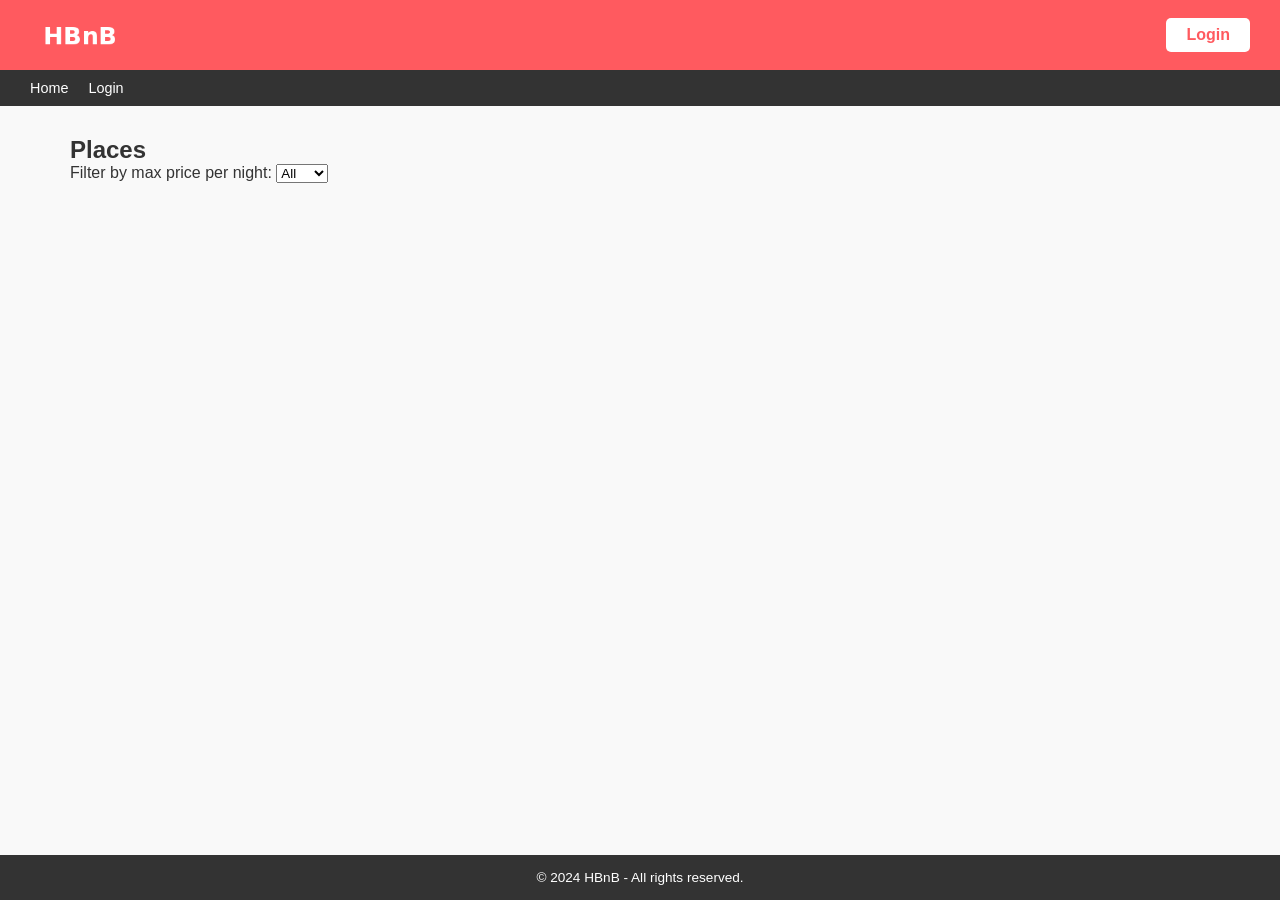
==== part4/hbnb/web/index.html @ dddb1c50 "Add the code" ====
<!DOCTYPE html>
<html lang="en">
<head>
    <meta charset="UTF-8">
    <meta name="viewport" content="width=device-width, initial-scale=1.0">
    <title>HBnB - Home</title>
    <link rel="icon" type="image/png" href="icon.png">
    <link rel="stylesheet" href="styles.css">
</head>
<body>
    <header>
        <img src="logo.png" alt="HBnB Logo" class="logo">
        <a href="login.html" id="login-link" class="login-button" style="display: none;">Login</a>
    </header>
    <nav>
        <a href="index.html">Home</a>
        <a href="login.html">Login</a>
    </nav>
    <main>
        <h2>Places</h2>
        <div class="filter-section">
            <label for="price-filter">Filter by max price per night:</label>
            <select id="price-filter">
                <option value="all">All</option>
                <option value="10">$10</option>
                <option value="50">$50</option>
                <option value="100">$100</option>
            </select>
        </div>
        <div id="places-list" class="places-list">
            <!-- Places will be dynamically injected here -->
        </div>
    </main>
    <footer>
        <p>&copy; 2024 HBnB - All rights reserved.</p>
    </footer>
    <script src="scripts.js"></script>
</body>
</html>
---- part4/hbnb/web/styles.css ----
* {
    margin: 0;
    padding: 0;
    box-sizing: border-box;
}

body {
    font-family: Arial, sans-serif;
    background-color: #f9f9f9;
    color: #333;
    display: flex;
    flex-direction: column;
    min-height: 100vh;
}

header {
    background-color: #ff5a5f;
    padding: 15px 30px;
    display: flex;
    justify-content: space-between;
    align-items: center;
}

header .logo {
    height: 40px;
}

.login-button {
    background-color: white;
    color: #ff5a5f;
    border: none;
    padding: 8px 20px;
    border-radius: 5px;
    font-weight: bold;
    text-decoration: none;
    cursor: pointer;
}

nav {
    background-color: #333;
    padding: 10px 30px;
    display: flex;
    gap: 20px;
}

nav a {
    color: white;
    text-decoration: none;
    font-size: 0.9rem;
}

nav a:hover {
    text-decoration: underline;
}

main {
    flex: 1;
    padding: 30px;
    max-width: 1200px;
    margin: 0 auto;
    width: 100%;
}

footer {
    background-color: #333;
    color: white;
    text-align: center;
    padding: 15px;
    font-size: 0.85rem;
}

/* Cards */
.place-card, .review-card {
    border: 1px solid #ddd;
    border-radius: 10px;
    margin: 20px;
    padding: 10px;
    background-color: white;
}

.places-list {
    display: flex;
    flex-wrap: wrap;
}

.place-card h3 {
    margin-bottom: 8px;
    font-size: 1.1rem;
}

.place-card p {
    margin-bottom: 8px;
    color: #555;
}

.details-button {
    display: inline-block;
    margin-top: 8px;
    padding: 8px 16px;
    background-color: #ff5a5f;
    color: white;
    border-radius: 5px;
    text-decoration: none;
    font-size: 0.9rem;
}

/* Place details */
.place-details {
    border: 1px solid #ddd;
    border-radius: 10px;
    margin: 20px;
    padding: 10px;
    background-color: white;
}

.place-info h1 {
    margin-bottom: 10px;
}

.place-info p {
    margin-bottom: 8px;
    color: #555;
}

.reviews-section {
    margin-top: 30px;
}

.review-card p {
    margin-bottom: 6px;
    color: #555;
}

/* Forms */
.form-container {
    max-width: 450px;
    margin: 40px auto;
    background-color: white;
    border: 1px solid #ddd;
    border-radius: 10px;
    padding: 30px;
}

.form-container h1 {
    margin-bottom: 20px;
    font-size: 1.5rem;
}

.form-group {
    margin-bottom: 15px;
}

.form-group label {
    display: block;
    margin-bottom: 5px;
    font-weight: bold;
    font-size: 0.9rem;
}

.form-group input,
.form-group textarea,
.form-group select {
    width: 100%;
    padding: 10px;
    border: 1px solid #ddd;
    border-radius: 5px;
    font-size: 0.95rem;
}

.submit-btn {
    width: 100%;
    padding: 12px;
    background-color: #ff5a5f;
    color: white;
    border: none;
    border-radius: 5px;
    font-size: 1rem;
    cursor: pointer;
}

.add-review-btn {
    display: inline-block;
    margin: 20px;
    padding: 10px 24px;
    background-color: #ff5a5f;
    color: white;
    border-radius: 5px;
    text-decoration: none;
}
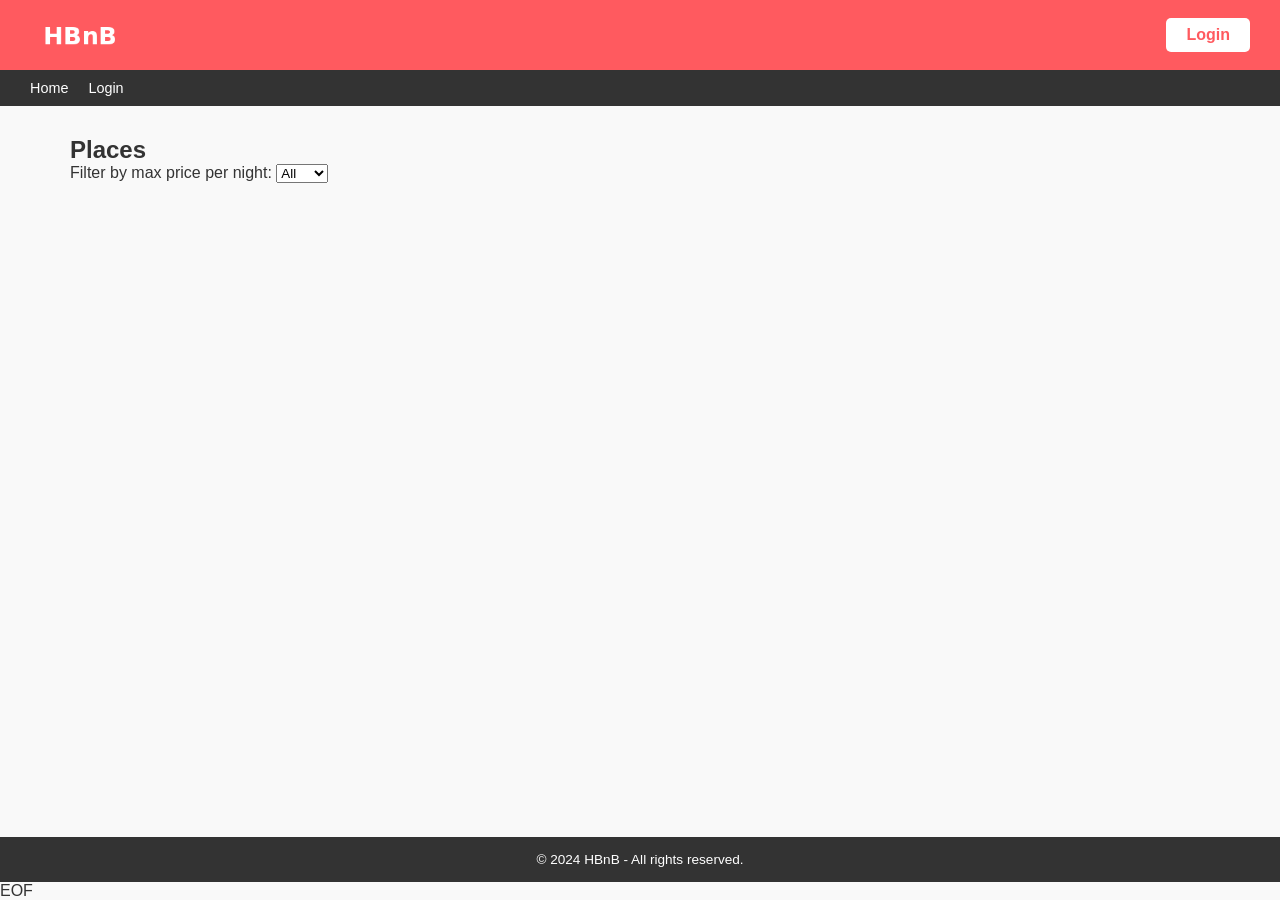
==== commit 9ae1b22f: "Add the code" ====
--- a/part4/hbnb/web/index.html
+++ b/part4/hbnb/web/index.html
@@ -14,7 +14,7 @@
     </header>
     <nav>
         <a href="index.html">Home</a>
-        <a href="login.html">Login</a>
+        <a href="login.html" id="nav-login-link">Login</a>
     </nav>
     <main>
         <h2>Places</h2>
@@ -37,3 +37,4 @@
     <script src="scripts.js"></script>
 </body>
 </html>
+EOF
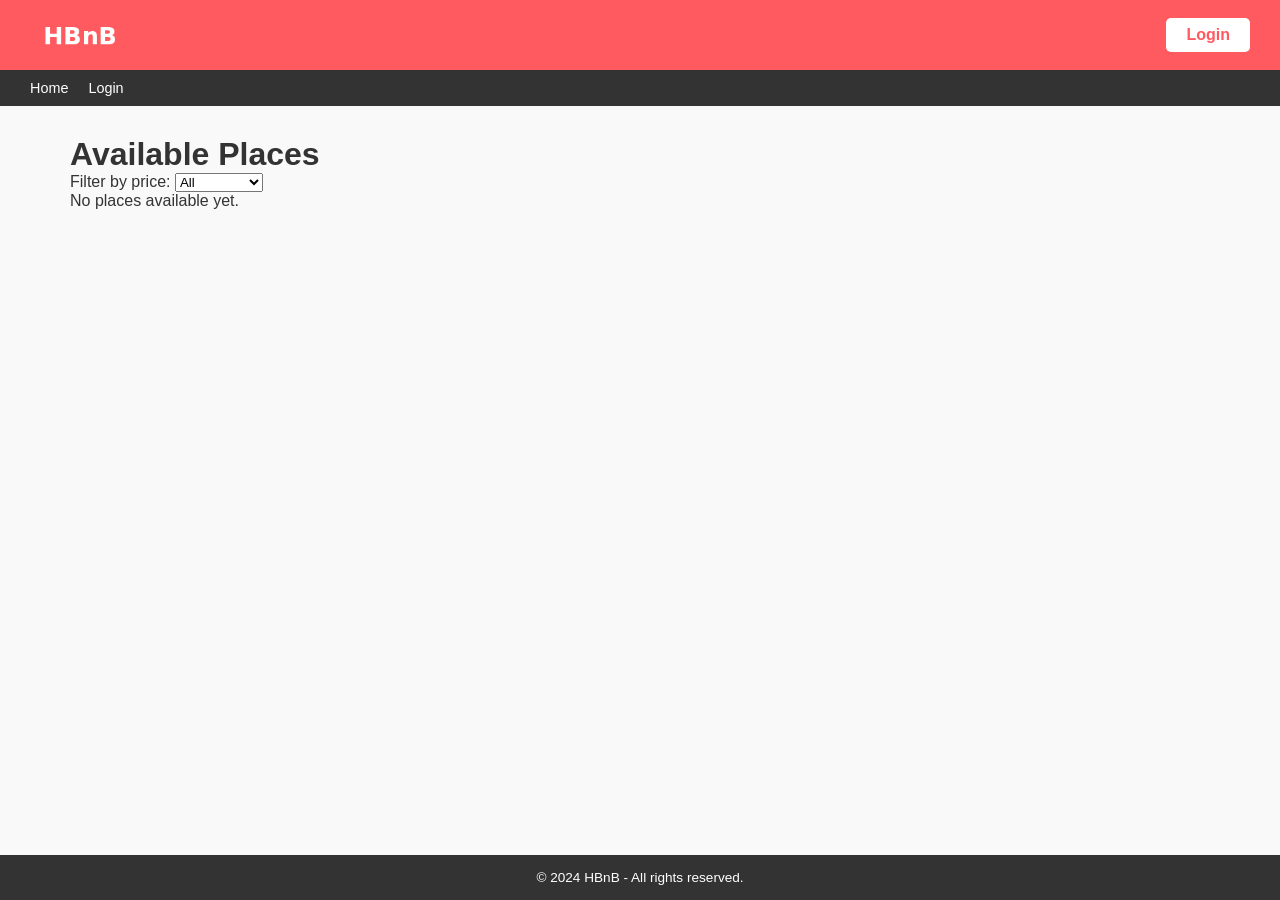
==== commit 1a0d6cb9: "add the code" ====
--- a/part4/hbnb/web/index.html
+++ b/part4/hbnb/web/index.html
@@ -4,37 +4,45 @@
     <meta charset="UTF-8">
     <meta name="viewport" content="width=device-width, initial-scale=1.0">
     <title>HBnB - Home</title>
-    <link rel="icon" type="image/png" href="icon.png">
     <link rel="stylesheet" href="styles.css">
 </head>
 <body>
-    <header>
-        <img src="logo.png" alt="HBnB Logo" class="logo">
-        <a href="login.html" id="login-link" class="login-button" style="display: none;">Login</a>
-    </header>
-    <nav>
-        <a href="index.html">Home</a>
-        <a href="login.html" id="nav-login-link">Login</a>
-    </nav>
-    <main>
-        <h2>Places</h2>
-        <div class="filter-section">
-            <label for="price-filter">Filter by max price per night:</label>
-            <select id="price-filter">
-                <option value="all">All</option>
-                <option value="10">$10</option>
-                <option value="50">$50</option>
-                <option value="100">$100</option>
-            </select>
-        </div>
-        <div id="places-list" class="places-list">
-            <!-- Places will be dynamically injected here -->
-        </div>
-    </main>
-    <footer>
-        <p>&copy; 2024 HBnB - All rights reserved.</p>
-    </footer>
-    <script src="scripts.js"></script>
+
+<header>
+    <img src="logo.png" alt="HBnB Logo" class="logo">
+
+    <div id="user-info" class="user-info" style="display: none;">
+        <span id="username-display"></span>
+        <button id="logout-btn" class="logout-btn">Logout</button>
+    </div>
+
+    <a href="login.html" id="login-link" class="login-button">Login</a>
+</header>
+
+<nav>
+    <a href="index.html">Home</a>
+    <a href="login.html" id="nav-login-link">Login</a>
+</nav>
+
+<main>
+    <h1>Available Places</h1>
+
+    <label for="price-filter">Filter by price:</label>
+    <select id="price-filter">
+        <option value="all">All</option>
+        <option value="50">Up to $50</option>
+        <option value="100">Up to $100</option>
+        <option value="200">Up to $200</option>
+    </select>
+
+    <div id="places-list" class="places-list"></div>
+</main>
+
+<footer>
+    <p>&copy; 2024 HBnB - All rights reserved.</p>
+</footer>
+
+<script src="scripts.js"></script>
 </body>
 </html>
-EOF
+
--- a/part4/hbnb/web/styles.css
+++ b/part4/hbnb/web/styles.css
@@ -187,3 +187,26 @@
     border-radius: 5px;
     text-decoration: none;
 }
+
+.user-info {
+    display: flex;
+    align-items: center;
+    gap: 12px;
+    font-weight: bold;
+    color: #fff;
+}
+
+.logout-btn {
+    background: #ff4d4d;
+    border: none;
+    padding: 6px 12px;
+    border-radius: 6px;
+    color: white;
+    cursor: pointer;
+    transition: 0.2s;
+}
+
+.logout-btn:hover {
+    background: #e60000;
+}
+
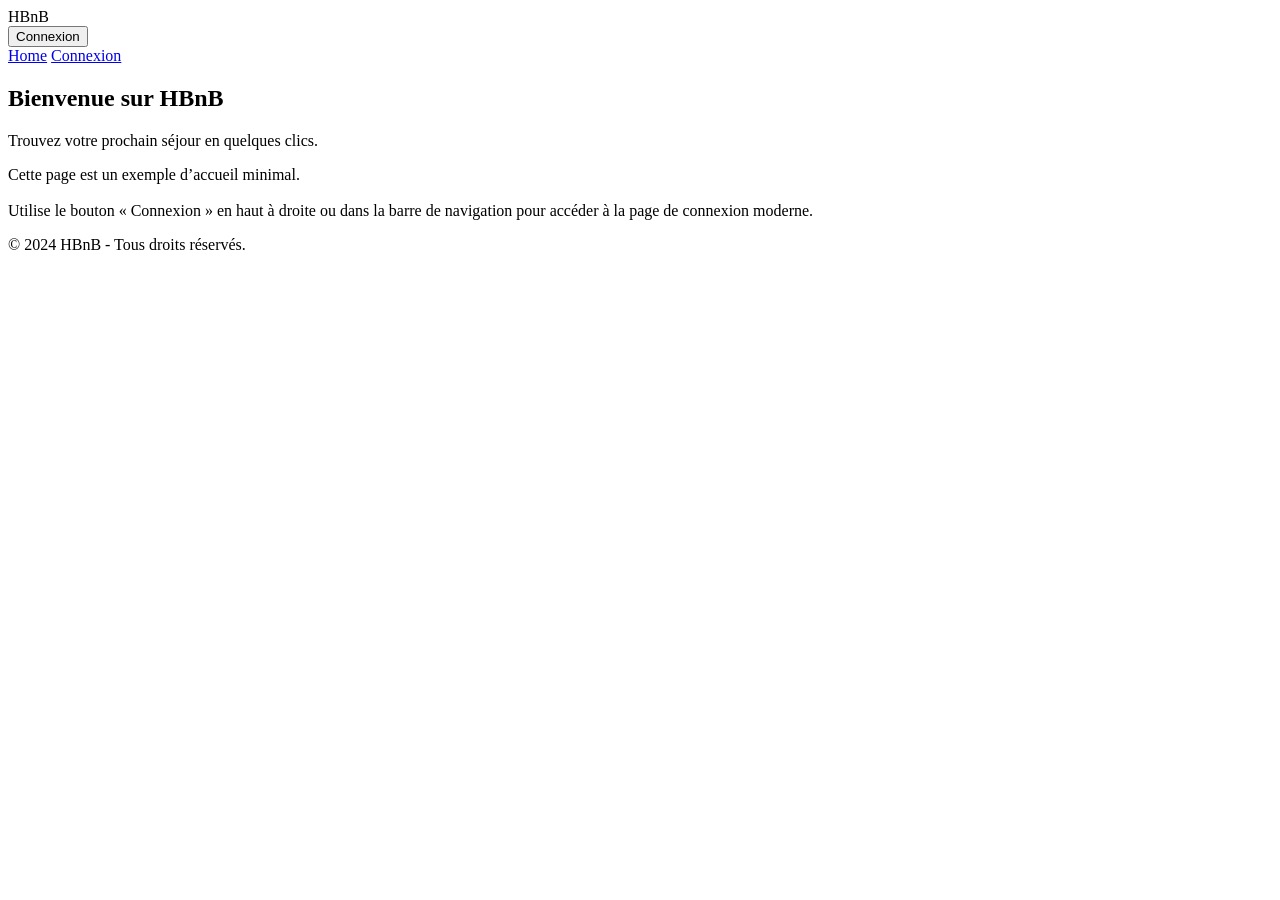
==== commit f8f1d95e: "add the code" ====
--- a/part4/hbnb/web/index.html
+++ b/part4/hbnb/web/index.html
@@ -1,48 +1,40 @@
 <!DOCTYPE html>
-<html lang="en">
+<html lang="fr">
 <head>
     <meta charset="UTF-8">
-    <meta name="viewport" content="width=device-width, initial-scale=1.0">
-    <title>HBnB - Home</title>
-    <link rel="stylesheet" href="styles.css">
+    <title>HBnB – Accueil</title>
+    <link rel="stylesheet" href="style.css">
 </head>
 <body>
 
 <header>
-    <img src="logo.png" alt="HBnB Logo" class="logo">
-
-    <div id="user-info" class="user-info" style="display: none;">
-        <span id="username-display"></span>
-        <button id="logout-btn" class="logout-btn">Logout</button>
-    </div>
-
-    <a href="login.html" id="login-link" class="login-button">Login</a>
+    <div class="logo">HBnB</div>
+    <button class="header-btn" onclick="window.location.href='login.html'">
+        Connexion
+    </button>
 </header>
 
 <nav>
     <a href="index.html">Home</a>
-    <a href="login.html" id="nav-login-link">Login</a>
+    <a href="login.html">Connexion</a>
 </nav>
 
 <main>
-    <h1>Available Places</h1>
-
-    <label for="price-filter">Filter by price:</label>
-    <select id="price-filter">
-        <option value="all">All</option>
-        <option value="50">Up to $50</option>
-        <option value="100">Up to $100</option>
-        <option value="200">Up to $200</option>
-    </select>
-
-    <div id="places-list" class="places-list"></div>
+    <div class="card">
+        <h2>Bienvenue sur HBnB</h2>
+        <p class="subtitle">Trouvez votre prochain séjour en quelques clics.</p>
+        <p class="dashboard-info">
+            Cette page est un exemple d’accueil minimal.<br><br>
+            Utilise le bouton « Connexion » en haut à droite ou dans la barre de navigation
+            pour accéder à la page de connexion moderne.
+        </p>
+    </div>
 </main>
 
 <footer>
-    <p>&copy; 2024 HBnB - All rights reserved.</p>
+    © 2024 HBnB - Tous droits réservés.
 </footer>
 
-<script src="scripts.js"></script>
 </body>
 </html>
 
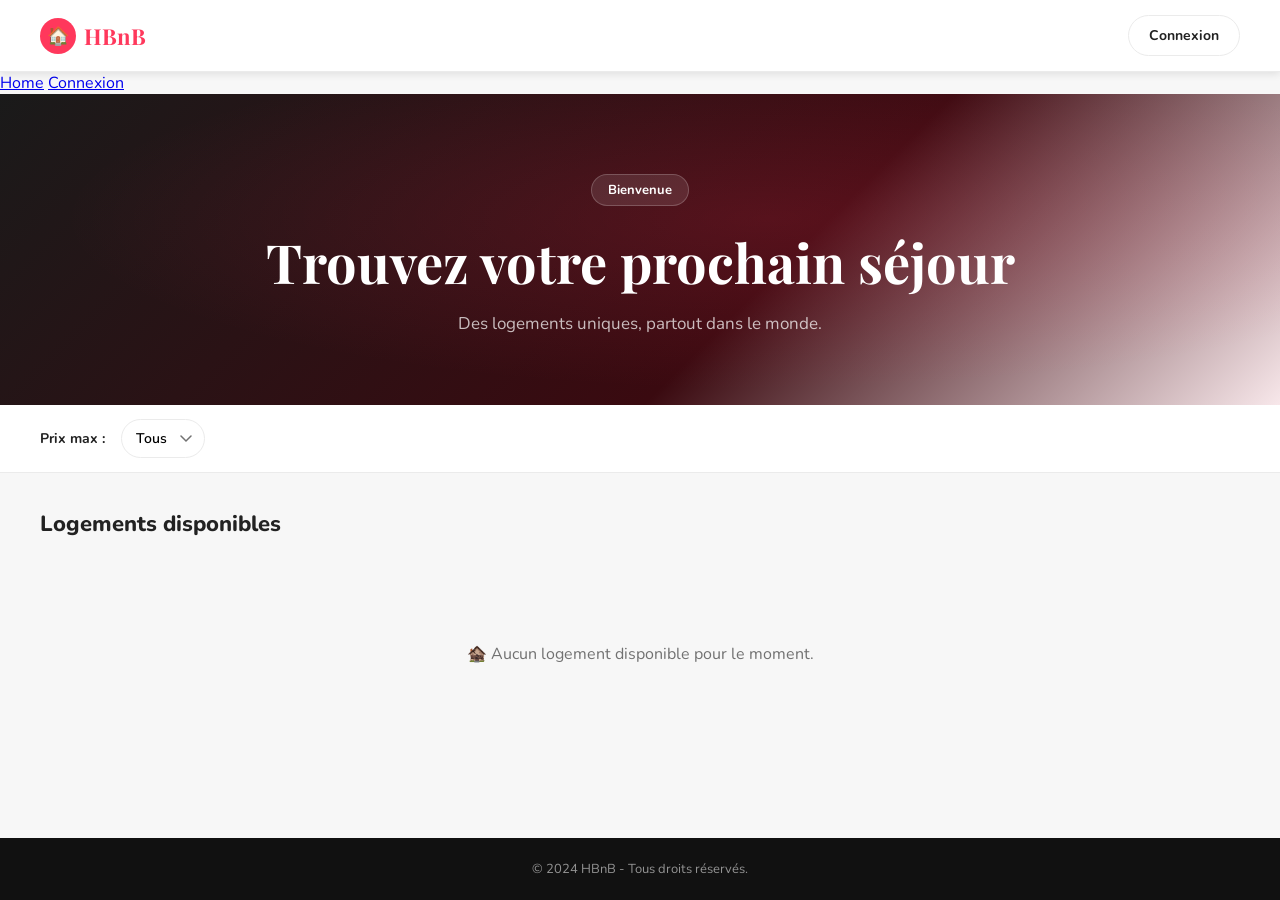
==== commit 1c63feba: "add the code" ====
--- a/part4/hbnb/web/index.html
+++ b/part4/hbnb/web/index.html
@@ -3,15 +3,27 @@
 <head>
     <meta charset="UTF-8">
     <title>HBnB – Accueil</title>
-    <link rel="stylesheet" href="style.css">
+    <link rel="stylesheet" href="styles.css">
+    <script defer src="scripts.js"></script>
 </head>
 <body>
 
 <header>
-    <div class="logo">HBnB</div>
-    <button class="header-btn" onclick="window.location.href='login.html'">
-        Connexion
-    </button>
+    <a href="index.html" class="header-logo">
+        <div class="logo-icon">🏠</div>
+        <div class="logo-text">HBnB</div>
+    </a>
+
+    <div class="header-right">
+        <div id="user-info" class="user-info" style="display:none;">
+            <span id="username-display"></span>
+            <button id="logout-btn">Logout</button>
+        </div>
+
+        <div id="login-link">
+            <a href="login.html">Connexion</a>
+        </div>
+    </div>
 </header>
 
 <nav>
@@ -19,16 +31,25 @@
     <a href="login.html">Connexion</a>
 </nav>
 
-<main>
-    <div class="card">
-        <h2>Bienvenue sur HBnB</h2>
-        <p class="subtitle">Trouvez votre prochain séjour en quelques clics.</p>
-        <p class="dashboard-info">
-            Cette page est un exemple d’accueil minimal.<br><br>
-            Utilise le bouton « Connexion » en haut à droite ou dans la barre de navigation
-            pour accéder à la page de connexion moderne.
-        </p>
-    </div>
+<section class="hero">
+    <span class="hero-badge">Bienvenue</span>
+    <h1>Trouvez votre prochain séjour</h1>
+    <p>Des logements uniques, partout dans le monde.</p>
+</section>
+
+<section class="filter-bar">
+    <label for="price-filter">Prix max :</label>
+    <select id="price-filter">
+        <option value="all">Tous</option>
+        <option value="50">50€</option>
+        <option value="100">100€</option>
+        <option value="200">200€</option>
+    </select>
+</section>
+
+<main class="places-section">
+    <h2>Logements disponibles</h2>
+    <div id="places-list"></div>
 </main>
 
 <footer>
--- a/part4/hbnb/web/styles.css
+++ b/part4/hbnb/web/styles.css
@@ -0,0 +1,382 @@
+@import url('https://fonts.googleapis.com/css2?family=Nunito:wght@400;600;700;800;900&family=Playfair+Display:wght@700&display=swap');
+
+:root {
+  --red:       #FF385C;
+  --red-dark:  #E31C5F;
+  --black:     #111111;
+  --dark:      #222222;
+  --mid:       #717171;
+  --light:     #EBEBEB;
+  --bg:        #F7F7F7;
+  --white:     #FFFFFF;
+  --shadow-sm: 0 2px 8px rgba(0,0,0,.10);
+  --shadow-md: 0 6px 24px rgba(0,0,0,.13);
+  --shadow-lg: 0 16px 48px rgba(0,0,0,.16);
+  --radius:    14px;
+  --transition:.22s cubic-bezier(.4,0,.2,1);
+}
+
+*, *::before, *::after { box-sizing: border-box; margin: 0; padding: 0; }
+html { scroll-behavior: smooth; }
+body {
+  font-family: 'Nunito', sans-serif;
+  background: var(--bg);
+  color: var(--dark);
+  min-height: 100vh;
+  display: flex;
+  flex-direction: column;
+}
+
+/* ── HEADER ── */
+header {
+  position: sticky; top: 0; z-index: 100;
+  background: var(--white);
+  border-bottom: 1px solid var(--light);
+  padding: 0 40px;
+  height: 72px;
+  display: flex; align-items: center; justify-content: space-between;
+  box-shadow: var(--shadow-sm);
+}
+.header-logo {
+  display: flex; align-items: center; gap: 8px;
+  text-decoration: none;
+}
+.logo-icon {
+  width: 36px; height: 36px;
+  background: var(--red);
+  border-radius: 50%;
+  display: flex; align-items: center; justify-content: center;
+  font-size: 18px; color: white;
+}
+.logo-text {
+  font-family: 'Playfair Display', serif;
+  font-size: 22px; font-weight: 700;
+  color: var(--red);
+}
+.header-right {
+  display: flex; align-items: center; gap: 12px;
+}
+#login-link a, .btn-outline {
+  padding: 10px 20px;
+  border: 1.5px solid var(--light);
+  border-radius: 24px;
+  background: var(--white);
+  color: var(--dark);
+  font-family: 'Nunito', sans-serif;
+  font-size: 14px; font-weight: 700;
+  cursor: pointer; text-decoration: none;
+  transition: var(--transition);
+  display: inline-block;
+}
+#login-link a:hover, .btn-outline:hover {
+  box-shadow: var(--shadow-md);
+}
+#user-info {
+  display: flex; align-items: center; gap: 10px;
+}
+#username-display { font-weight: 700; font-size: 14px; }
+#logout-btn {
+  padding: 9px 18px;
+  border: 1.5px solid var(--light);
+  border-radius: 24px;
+  background: var(--white);
+  font-family: 'Nunito', sans-serif;
+  font-size: 13px; font-weight: 700;
+  cursor: pointer;
+  transition: var(--transition);
+}
+#logout-btn:hover { background: var(--bg); box-shadow: var(--shadow-sm); }
+
+/* ── HERO ── */
+.hero {
+  background: linear-gradient(135deg, #1a1a1a 0%, #3a0a10 60%, #ff385c15 100%);
+  color: white;
+  text-align: center;
+  padding: 80px 20px 70px;
+  position: relative;
+  overflow: hidden;
+}
+.hero::before {
+  content: '';
+  position: absolute; inset: 0;
+  background: radial-gradient(ellipse at 60% 40%, #ff385c28 0%, transparent 65%);
+  pointer-events: none;
+}
+.hero-badge {
+  display: inline-block;
+  background: rgba(255,255,255,.1);
+  border: 1px solid rgba(255,255,255,.2);
+  color: white;
+  padding: 6px 16px; border-radius: 24px;
+  font-size: 13px; font-weight: 700;
+  margin-bottom: 20px;
+  position: relative;
+}
+.hero h1 {
+  font-family: 'Playfair Display', serif;
+  font-size: clamp(30px, 5vw, 54px);
+  font-weight: 700;
+  margin-bottom: 14px;
+  position: relative;
+}
+.hero p {
+  font-size: 17px; color: rgba(255,255,255,.72);
+  margin-bottom: 0; position: relative;
+}
+
+/* ── FILTER BAR ── */
+.filter-bar {
+  background: var(--white);
+  border-bottom: 1px solid var(--light);
+  padding: 14px 40px;
+  display: flex; align-items: center; gap: 16px;
+}
+.filter-bar label { font-size: 14px; font-weight: 700; }
+.filter-bar select {
+  padding: 9px 36px 9px 14px;
+  border: 1.5px solid var(--light);
+  border-radius: 24px;
+  font-family: 'Nunito', sans-serif;
+  font-size: 14px; font-weight: 600;
+  background: var(--white);
+  cursor: pointer;
+  transition: var(--transition);
+  appearance: none;
+  background-image: url("data:image/svg+xml,%3Csvg xmlns='http://www.w3.org/2000/svg' width='12' height='8' viewBox='0 0 12 8'%3E%3Cpath d='M1 1l5 5 5-5' stroke='%23717171' stroke-width='1.5' fill='none' stroke-linecap='round'/%3E%3C/svg%3E");
+  background-repeat: no-repeat;
+  background-position: right 12px center;
+}
+.filter-bar select:focus { outline: none; border-color: var(--dark); }
+
+/* ── PLACES GRID ── */
+main { flex: 1; }
+.places-section { padding: 36px 40px 60px; }
+.places-section h2 { font-size: 22px; font-weight: 800; margin-bottom: 24px; }
+#places-list {
+  display: grid;
+  grid-template-columns: repeat(auto-fill, minmax(280px, 1fr));
+  gap: 28px;
+}
+
+/* ── PLACE CARD ── */
+.place-card {
+  background: var(--white);
+  border-radius: var(--radius);
+  overflow: hidden;
+  box-shadow: var(--shadow-sm);
+  transition: var(--transition);
+  display: flex; flex-direction: column;
+}
+.place-card:hover { transform: translateY(-4px); box-shadow: var(--shadow-lg); }
+.place-card-img-placeholder {
+  height: 200px;
+  display: flex; align-items: center; justify-content: center;
+  font-size: 52px;
+}
+.place-card-body { padding: 16px 18px 8px; flex: 1; }
+.place-card-body h3 { font-size: 16px; font-weight: 800; margin-bottom: 6px; color: var(--black); }
+.place-card-body p {
+  font-size: 13px; color: var(--mid); line-height: 1.5;
+  display: -webkit-box;
+  -webkit-line-clamp: 2;
+  -webkit-box-orient: vertical;
+  overflow: hidden;
+}
+.place-card-footer {
+  padding: 12px 18px 16px;
+  display: flex; align-items: center; justify-content: space-between;
+  border-top: 1px solid var(--light);
+}
+.place-price { font-size: 15px; font-weight: 800; color: var(--black); }
+.place-price span { font-weight: 600; color: var(--mid); font-size: 13px; }
+.details-button {
+  padding: 8px 18px;
+  background: var(--red);
+  color: white;
+  border-radius: 24px;
+  text-decoration: none;
+  font-size: 13px; font-weight: 800;
+  transition: var(--transition);
+}
+.details-button:hover { background: var(--red-dark); transform: scale(1.04); }
+.empty-state { grid-column: 1/-1; text-align: center; padding: 80px 20px; color: var(--mid); font-size: 16px; }
+
+/* ── AUTH PAGE ── */
+.auth-page {
+  flex: 1;
+  display: flex; align-items: center; justify-content: center;
+  padding: 48px 20px;
+  background: linear-gradient(135deg, #f7f7f7 0%, #ffe4e8 100%);
+}
+.auth-card {
+  background: var(--white);
+  border-radius: 24px;
+  padding: 48px 44px;
+  width: 100%; max-width: 420px;
+  box-shadow: var(--shadow-lg);
+}
+.auth-logo { text-align: center; margin-bottom: 28px; }
+.auth-logo .logo-icon { width: 52px; height: 52px; font-size: 26px; margin: 0 auto 10px; }
+.auth-logo .logo-text { font-size: 26px; }
+.auth-card h3 {
+  font-size: 20px; font-weight: 800;
+  text-align: center; margin-bottom: 28px; color: var(--black);
+}
+.form-group { margin-bottom: 18px; }
+.form-group label { display: block; font-size: 13px; font-weight: 700; color: var(--dark); margin-bottom: 6px; }
+.form-group input,
+.form-group select,
+.form-group textarea {
+  width: 100%;
+  padding: 13px 16px;
+  border: 1.5px solid var(--light);
+  border-radius: var(--radius);
+  font-family: 'Nunito', sans-serif;
+  font-size: 15px; color: var(--dark);
+  background: var(--bg);
+  transition: var(--transition);
+}
+.form-group input:focus,
+.form-group select:focus,
+.form-group textarea:focus {
+  outline: none; border-color: var(--dark);
+  background: var(--white);
+  box-shadow: 0 0 0 3px rgba(0,0,0,.06);
+}
+.form-group textarea { resize: vertical; min-height: 110px; }
+.btn-primary {
+  width: 100%; padding: 14px;
+  background: var(--red); color: white;
+  border: none; border-radius: var(--radius);
+  font-family: 'Nunito', sans-serif;
+  font-size: 16px; font-weight: 800;
+  cursor: pointer; transition: var(--transition); margin-top: 8px;
+}
+.btn-primary:hover { background: var(--red-dark); transform: translateY(-1px); box-shadow: var(--shadow-md); }
+
+/* ── PLACE DETAIL ── */
+.place-detail-hero {
+  background: linear-gradient(135deg, #1a1a1a, #3a0a10);
+  color: white;
+  padding: 52px 40px;
+}
+.place-detail-hero h1 {
+  font-family: 'Playfair Display', serif;
+  font-size: clamp(26px, 4vw, 44px);
+  margin-bottom: 14px;
+}
+.place-meta {
+  display: flex; gap: 24px; flex-wrap: wrap;
+  font-size: 15px; color: rgba(255,255,255,.78);
+}
+.place-meta-item { display: flex; align-items: center; gap: 6px; }
+
+.place-detail-body {
+  max-width: 900px; margin: 0 auto;
+  padding: 40px 40px 80px;
+}
+.place-info-grid {
+  display: grid; grid-template-columns: 1fr 1fr;
+  gap: 20px; margin-bottom: 36px;
+}
+.info-card {
+  background: var(--white); border-radius: var(--radius);
+  padding: 20px 24px; box-shadow: var(--shadow-sm);
+}
+.info-label {
+  font-size: 11px; font-weight: 800; text-transform: uppercase;
+  letter-spacing: 1px; color: var(--mid); margin-bottom: 6px;
+}
+.info-value { font-size: 20px; font-weight: 800; color: var(--black); }
+.info-value.price { color: var(--red); }
+
+.desc-card {
+  background: var(--white); border-radius: var(--radius);
+  padding: 24px; box-shadow: var(--shadow-sm);
+  margin-bottom: 20px;
+}
+.desc-card p { font-size: 15px; line-height: 1.7; color: var(--dark); }
+
+.amenities-list { display: flex; flex-wrap: wrap; gap: 10px; margin-top: 12px; }
+.amenity-tag {
+  background: var(--bg); border: 1.5px solid var(--light);
+  border-radius: 24px; padding: 6px 14px;
+  font-size: 13px; font-weight: 700;
+}
+
+.section-title {
+  font-family: 'Playfair Display', serif;
+  font-size: 24px; font-weight: 700;
+  margin: 40px 0 20px; color: var(--black);
+}
+.review-card {
+  background: var(--white); border-radius: var(--radius);
+  padding: 20px 24px; margin-bottom: 16px;
+  box-shadow: var(--shadow-sm);
+}
+.reviewer { font-weight: 800; font-size: 15px; margin-bottom: 4px; }
+.stars { color: #FFB400; font-size: 14px; margin-bottom: 8px; }
+.review-card p { font-size: 14px; color: var(--mid); line-height: 1.6; }
+
+.add-review-banner {
+  background: linear-gradient(135deg, var(--red), var(--red-dark));
+  border-radius: var(--radius);
+  padding: 24px 28px;
+  display: flex; align-items: center; justify-content: space-between;
+  margin-top: 32px; color: white; gap: 16px;
+}
+.add-review-banner h3 { font-size: 18px; font-weight: 800; margin-bottom: 4px; }
+.add-review-banner p { font-size: 13px; opacity: .85; }
+.add-review-banner a {
+  background: white; color: var(--red);
+  padding: 12px 24px; border-radius: 24px;
+  font-weight: 800; font-size: 14px;
+  text-decoration: none; white-space: nowrap;
+  transition: var(--transition);
+}
+.add-review-banner a:hover { transform: scale(1.04); box-shadow: var(--shadow-md); }
+
+/* ── ADD REVIEW PAGE ── */
+.review-page {
+  flex: 1; padding: 48px 20px;
+  background: linear-gradient(135deg, #f7f7f7, #ffe4e8);
+  display: flex; justify-content: center; align-items: flex-start;
+}
+.review-card-form {
+  background: var(--white); border-radius: 24px;
+  padding: 44px 44px;
+  width: 100%; max-width: 520px;
+  box-shadow: var(--shadow-lg);
+}
+.review-card-form h2 {
+  font-family: 'Playfair Display', serif;
+  font-size: 26px; color: var(--black); margin-bottom: 6px;
+}
+.review-card-form .subtitle { color: var(--mid); font-size: 14px; margin-bottom: 32px; }
+
+/* ── FOOTER ── */
+footer {
+  background: var(--black);
+  color: rgba(255,255,255,.55);
+  text-align: center;
+  padding: 22px 40px;
+  font-size: 13px;
+}
+footer span { color: var(--red); font-weight: 700; }
+
+/* ── RESPONSIVE ── */
+@media (max-width: 768px) {
+  header { padding: 0 20px; }
+  .hero { padding: 56px 20px 48px; }
+  .filter-bar { padding: 14px 20px; }
+  .places-section { padding: 28px 20px 48px; }
+  #places-list { grid-template-columns: 1fr 1fr; gap: 16px; }
+  .place-detail-hero { padding: 36px 20px; }
+  .place-detail-body { padding: 28px 20px 60px; }
+  .place-info-grid { grid-template-columns: 1fr; }
+  .auth-card, .review-card-form { padding: 36px 24px; }
+  .add-review-banner { flex-direction: column; }
+}
+@media (max-width: 480px) {
+  #places-list { grid-template-columns: 1fr; }
+}
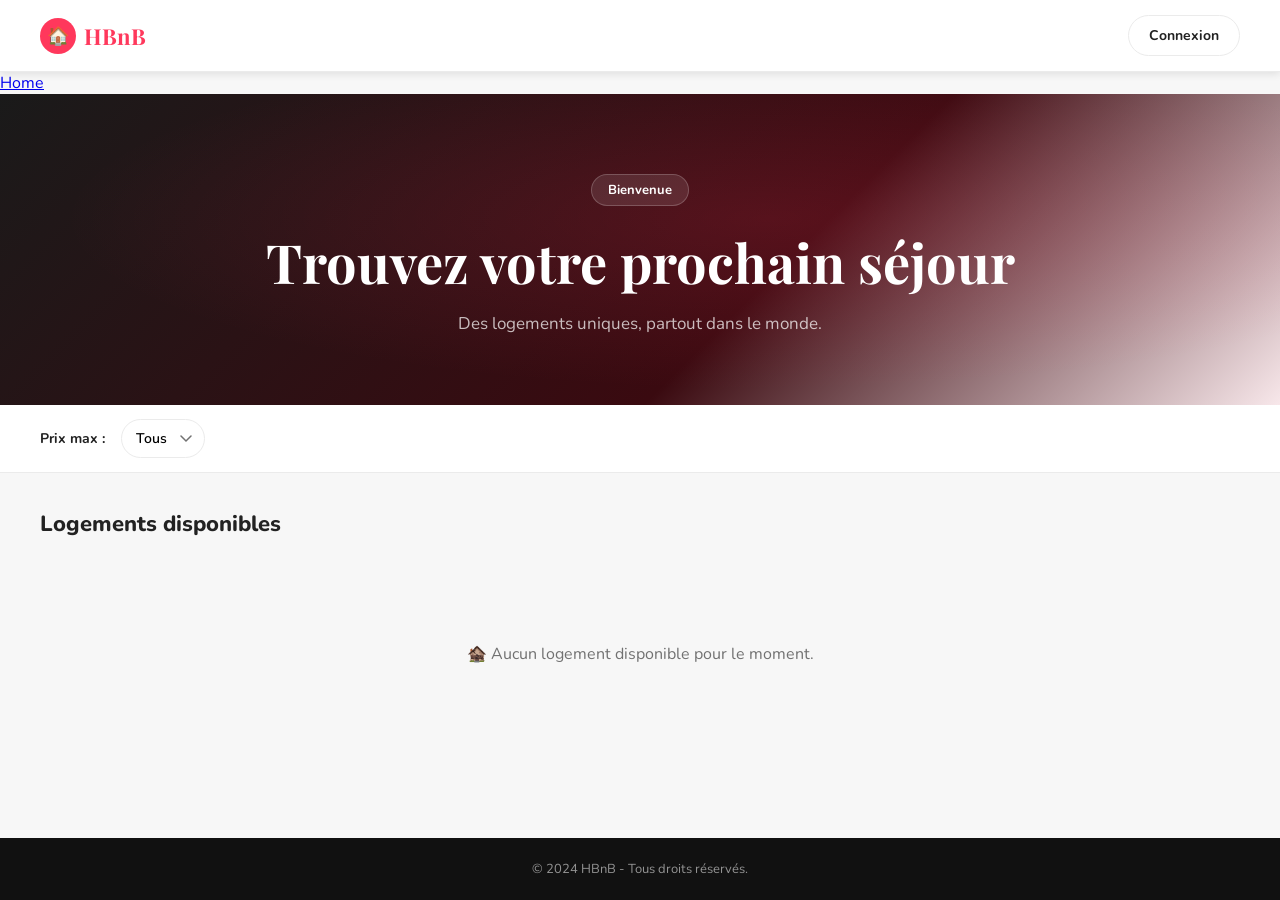
==== commit 530d73d8: "add the code" ====
--- a/part4/hbnb/web/index.html
+++ b/part4/hbnb/web/index.html
@@ -28,7 +28,6 @@
 
 <nav>
     <a href="index.html">Home</a>
-    <a href="login.html">Connexion</a>
 </nav>
 
 <section class="hero">
@@ -56,6 +55,13 @@
     © 2024 HBnB - Tous droits réservés.
 </footer>
 
+<script>
+document.addEventListener("DOMContentLoaded", () => {
+    const token = getCookie("token");
+    updateUserUI(token);
+});
+</script>
+
 </body>
 </html>
 
